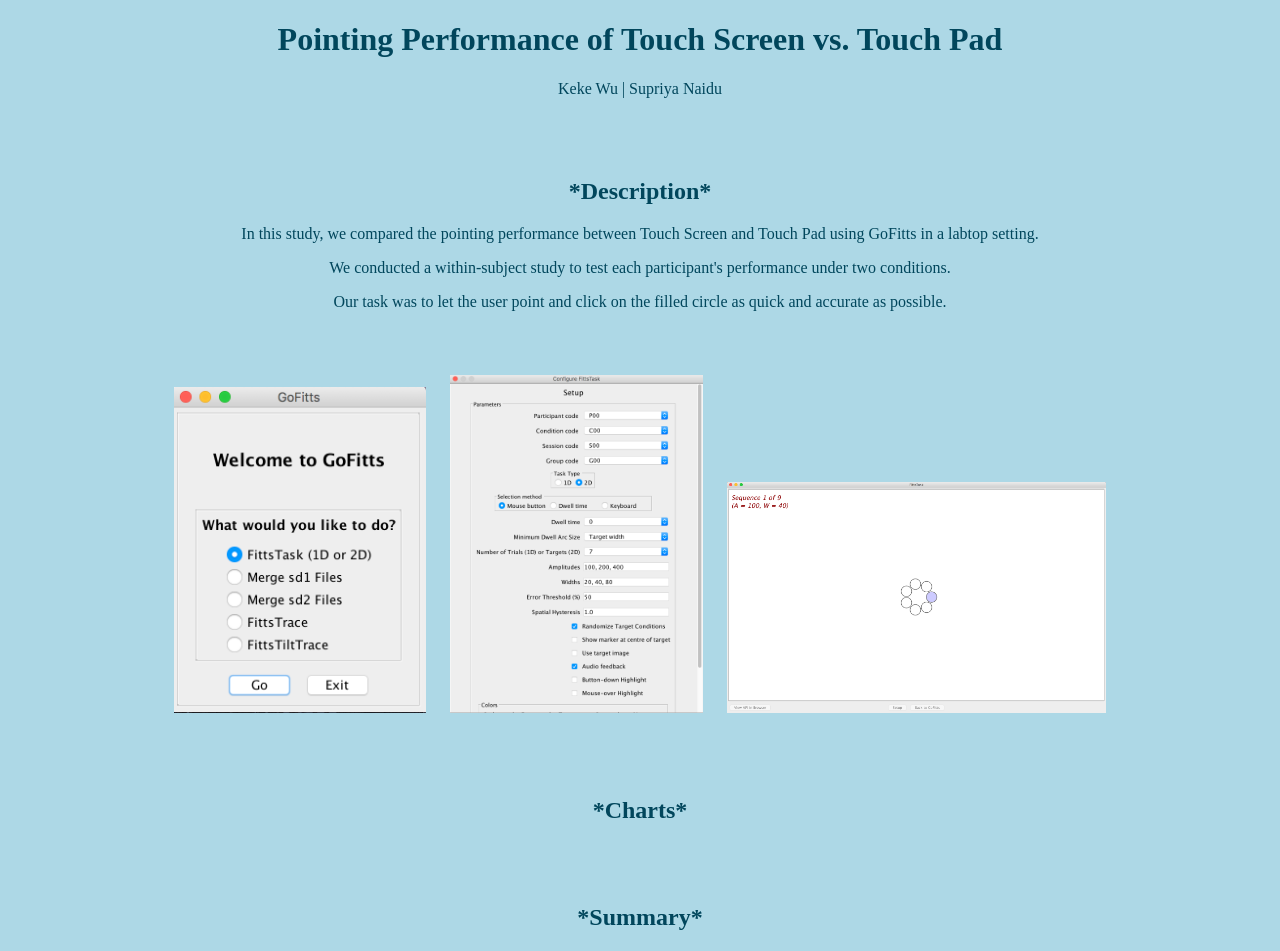
==== Assignment2/index.html @ 892cc161 "Ass2" ====
<!DOCTYPE html>
<html lang="en">
<head>
  <meta charset="utf-8">
  <meta name="viewport" content="width=device-width, initial-scale=1">
  <title>Fitt's Law</title>
  <link rel="icon" href="icon.png" type="img/ico">
  <link rel="stylesheet" href="style.css">
</head>
<body>
    <div id="title">
        <h1>Pointing Performance of Touch Screen vs. Touch Pad</h1>
    </div>
    <div id="author">
      <p>Keke Wu | Supriya Naidu</p>
    </div>
    <div id="description">
      <h2>*Description*</h2>
      <p>In this study, we compared the pointing performance between Touch Screen and Touch Pad using GoFitts in a labtop setting.</p>
      <p>We conducted a within-subject study to test each participant's performance under two conditions.</p>
      <p>Our task was to let the user point and click on the filled circle as quick and accurate as possible.</p>
      <div id="screenshot">
        <img id="p1" src="1.png" alt="pic1">
        <img id="p2" src="2.png" alt="pic2">
        <img id="p3" src="3.png" alt="pic3">
      </div>
    </div>
    <div id="charts">
      <h2>*Charts*</h2>
    </div>
    <div id="summary">
      <h2>*Summary*</h2>
    </div>
</body>
</html>
---- Assignment2/style.css ----
body {
  background-color: #ADD8E6;
}

h1 {
  font-family: verdana;
  font-size: 2em;
  color: #01465c;
  text-align: center;
}

#p1 {
  margin-top: 60px;
  margin-right: 20px;
  width: 20%;
  height: 50%;
}


#p2 {
  width: 20%;
  height: 20%;
  margin-right: 20px;
}


#p3 {
  width: 30%;
  height: 30%;
}


#author {
  font-family: verdana;
  font-size: 1em;
  color: #01465c;
  text-align: center;
}

#description, #charts, #summary {
  margin-top: 80px;
  font-family: verdana;
  font-size: 1em;
  color: #01465c;
  text-align: center;
}
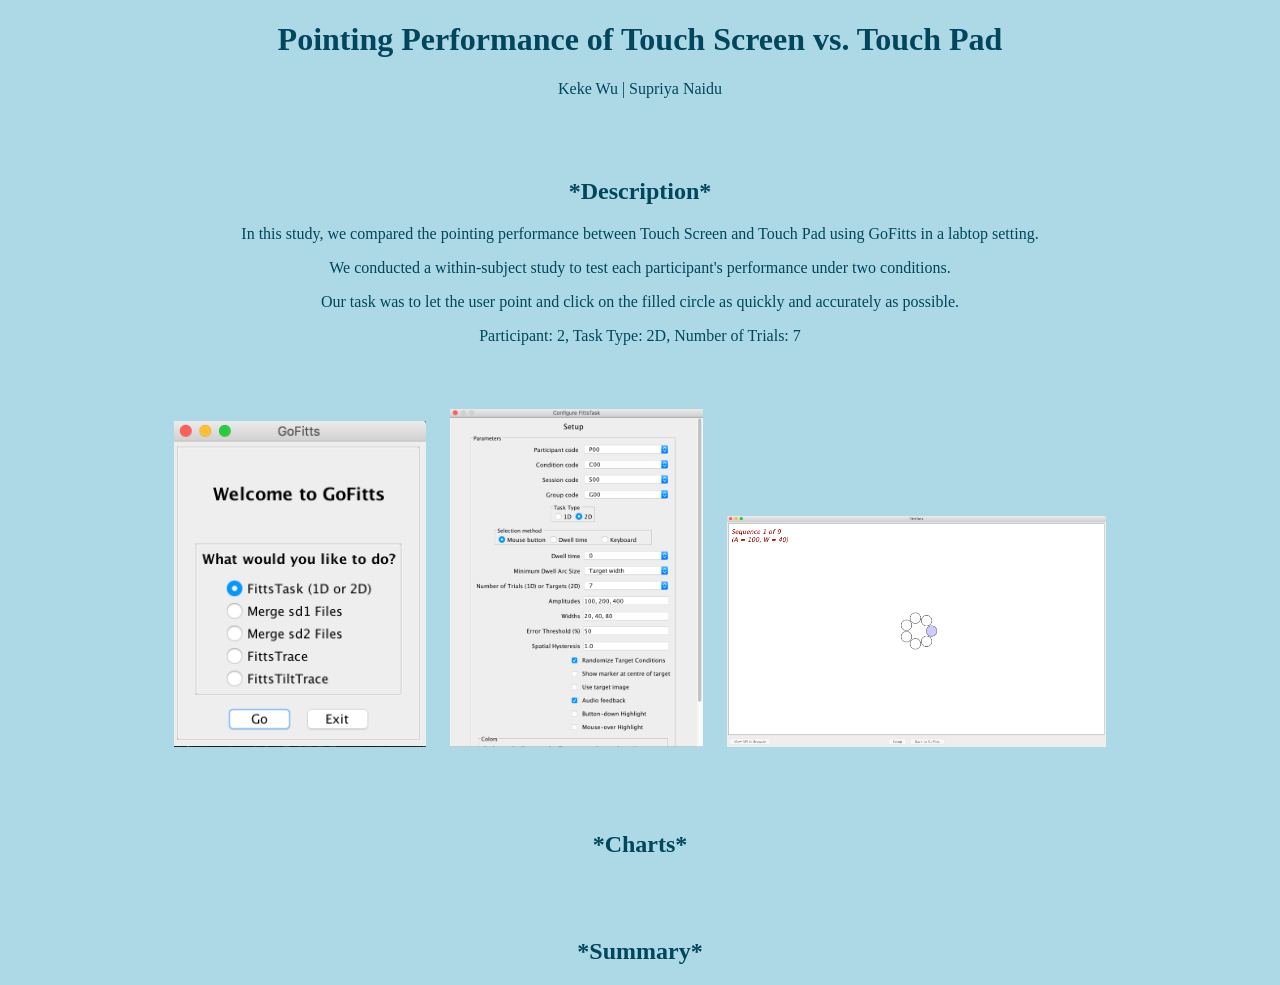
==== commit c421d4ad: "updat Ass2" ====
--- a/Assignment2/index.html
+++ b/Assignment2/index.html
@@ -18,7 +18,8 @@
       <h2>*Description*</h2>
       <p>In this study, we compared the pointing performance between Touch Screen and Touch Pad using GoFitts in a labtop setting.</p>
       <p>We conducted a within-subject study to test each participant's performance under two conditions.</p>
-      <p>Our task was to let the user point and click on the filled circle as quick and accurate as possible.</p>
+      <p>Our task was to let the user point and click on the filled circle as quickly and accurately as possible.</p>
+      <p>Participant: 2, Task Type: 2D, Number of Trials: 7</p>
       <div id="screenshot">
         <img id="p1" src="1.png" alt="pic1">
         <img id="p2" src="2.png" alt="pic2">
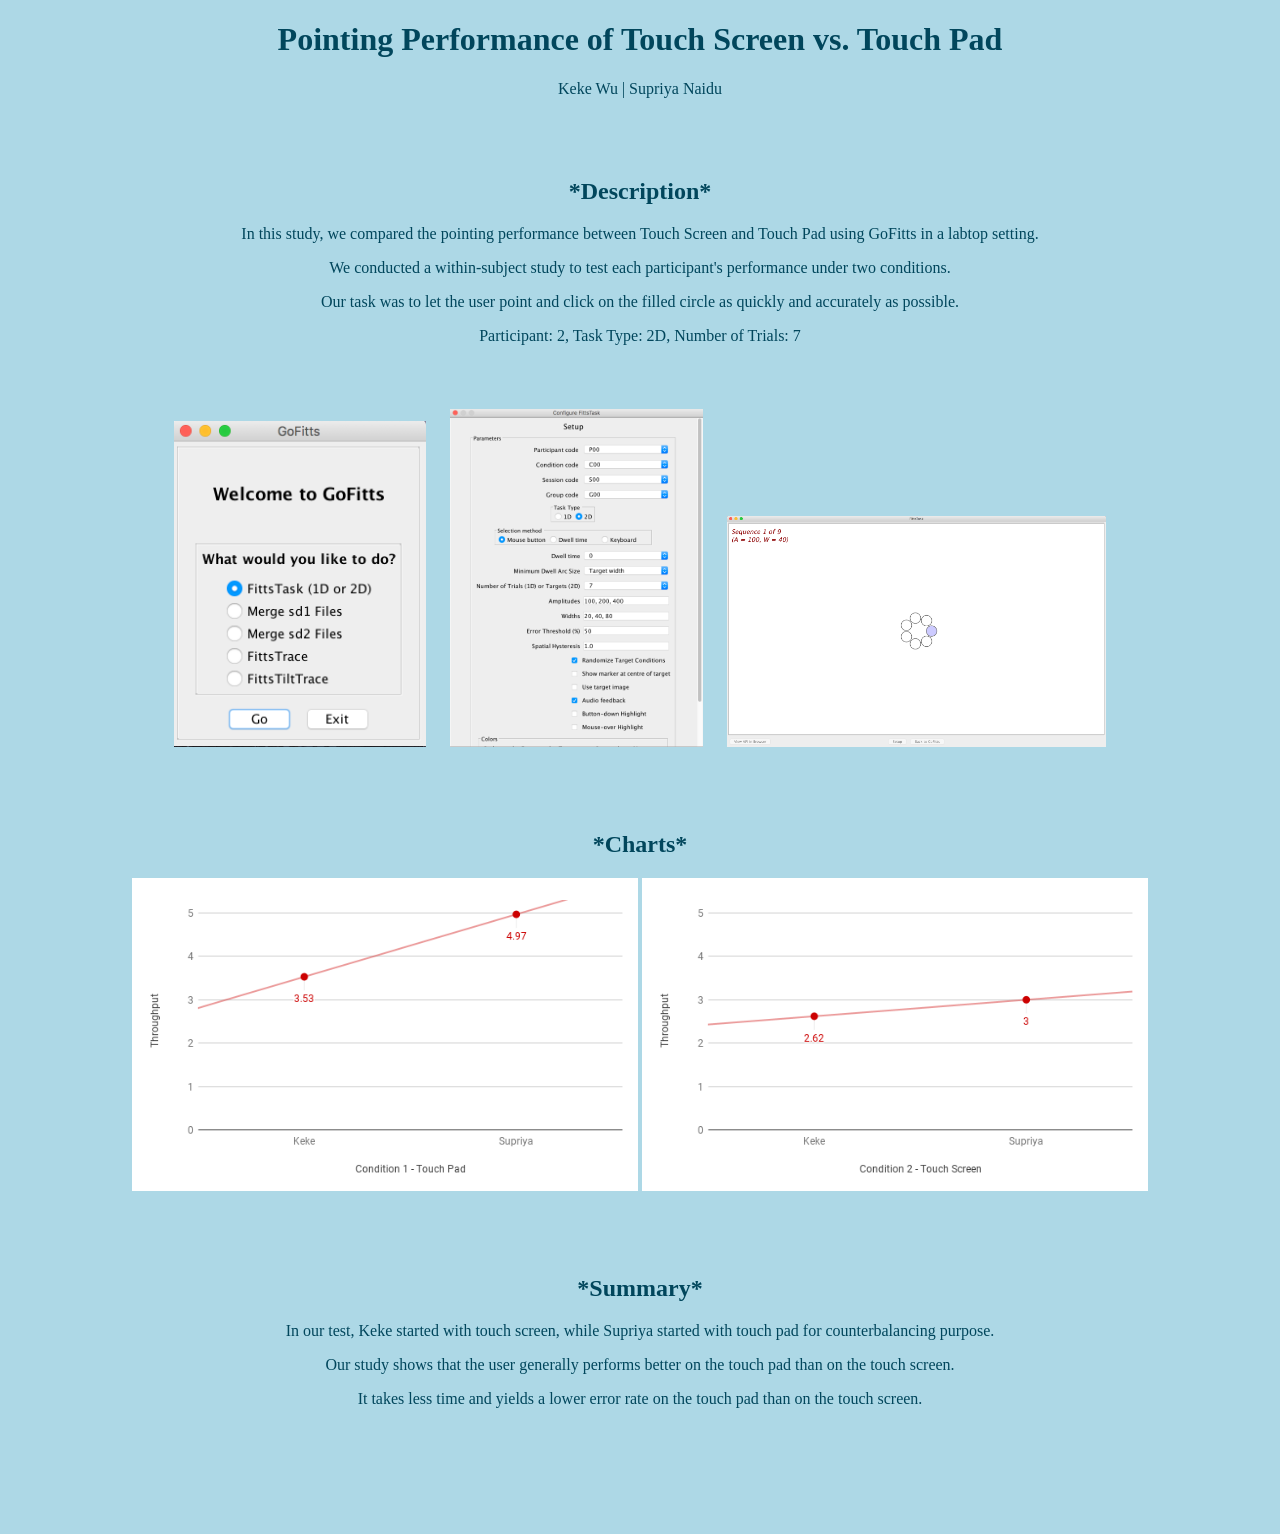
==== commit 2a74c675: "update" ====
--- a/Assignment2/index.html
+++ b/Assignment2/index.html
@@ -28,9 +28,16 @@
     </div>
     <div id="charts">
       <h2>*Charts*</h2>
+      <img id="con1" src="condition_1.png" alt="con1">
+      <img id="con2" src="condition_2.png" alt="con2">
     </div>
     <div id="summary">
       <h2>*Summary*</h2>
+      <p>In our test, Keke started with touch screen, while Supriya started with touch pad for counterbalancing purpose. </p>
+      <p>Our study shows that the user generally performs better on the touch pad than on the touch screen.</p>
+      <p>It takes less time and yields a lower error rate on the touch pad than on the touch screen.</p>
     </div>
 </body>
+<footer>
+</footer>
 </html>
--- a/Assignment2/style.css
+++ b/Assignment2/style.css
@@ -7,6 +7,10 @@
   font-size: 2em;
   color: #01465c;
   text-align: center;
+}
+
+footer {
+  margin-top: 10%;
 }
 
 #p1 {
@@ -29,6 +33,11 @@
   height: 30%;
 }
 
+#con1, #con2 {
+  width: 40%;
+  height: 40%;
+}
+
 
 #author {
   font-family: verdana;
